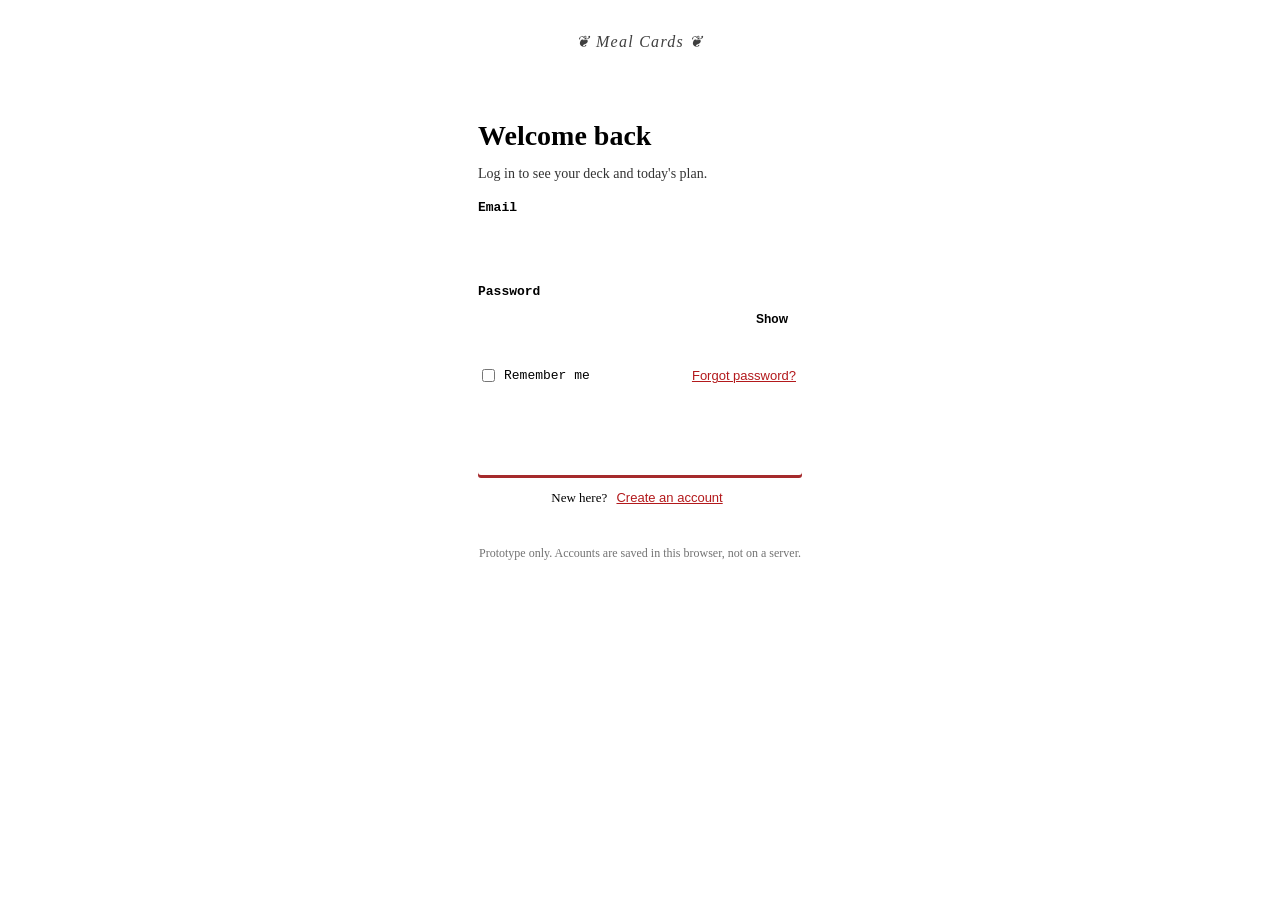
==== login.html @ 8823113c "add files and read.me desc" ====
<!DOCTYPE html>
<html lang="en">
<head>
<meta charset="utf-8">
<meta name="viewport" content="width=device-width, initial-scale=1, viewport-fit=cover">
<title>Log in — Meal Cards</title>
<link rel="stylesheet" href="base.css">
<link rel="stylesheet" href="login.css">
</head>
<body>

<main>
  <div class="brand" id="brand"></div>

  <section class="card" id="auth">
    <h1 id="title">Welcome back</h1>
    <p class="lead" id="lead">Log in to see your deck and today's plan.</p>

    <form id="f" novalidate>
      <div id="nameWrap" class="hidden">
        <label for="name">Name</label>
        <input id="name" type="text" autocomplete="name">
        <div class="err" id="e-name" aria-live="polite"></div>
      </div>

      <label for="email">Email</label>
      <input id="email" type="email" autocomplete="email" inputmode="email">
      <div class="err" id="e-email" aria-live="polite"></div>

      <label for="pw">Password</label>
      <div class="field">
        <input id="pw" type="password" autocomplete="current-password">
        <button type="button" class="eye" id="eye" aria-label="Show password">Show</button>
      </div>

      <div id="meterWrap" class="hidden">
        <div class="meter"><i id="meter"></i></div>
        <div class="hint" id="strength">Use at least 8 characters.</div>
      </div>
      <div class="err" id="e-pw" aria-live="polite"></div>

      <div id="confWrap" class="hidden">
        <label for="conf">Confirm password</label>
        <input id="conf" type="password" autocomplete="new-password">
        <div class="err" id="e-conf" aria-live="polite"></div>
      </div>

      <div class="row" id="loginRow">
        <label><input type="checkbox" id="remember"> Remember me</label>
        <button type="button" class="lnk" id="forgot">Forgot password?</button>
      </div>

      <div id="form-err" role="alert"></div>
      <button class="btn" id="go" type="submit">Log in</button>
    </form>

    <div class="swap">
      <span id="swapTxt">New here?</span>
      <button type="button" class="lnk" id="swap">Create an account</button>
    </div>
  </section>

  <section class="card welcome hidden" id="home">
    <div class="big">🍳</div>
    <h1 id="hi">You're in</h1>
    <p class="lead">Your deck and meal plan load here.</p>
    <a class="btn" href="../prototype/">Open the app</a>
    <button class="btn o" id="out" type="button">Log out</button>
  </section>

  <p class="note">Prototype only. Accounts are saved in this browser, not on a server.</p>
</main>

<script>
const APP_NAME = 'Meal Cards';
const $ = id => document.getElementById(id);
let mode = 'login';

document.title = APP_NAME;
$('brand').textContent = '❦  ' + APP_NAME + '  ❦';

const store = {
  get(k) { try { return JSON.parse(localStorage.getItem(k)); } catch (e) { return null; } },
  set(k, v) { try { localStorage.setItem(k, JSON.stringify(v)); return true; } catch (e) { return false; } },
  del(k) { try { localStorage.removeItem(k); } catch (e) {} }
};

const sha = async s => {
  const b = await crypto.subtle.digest('SHA-256', new TextEncoder().encode(s));
  return [...new Uint8Array(b)].map(x => x.toString(16).padStart(2, '0')).join('');
};

// Swap this one function for a real backend call (Firebase, Supabase, your own API).
async function authenticate(mode, { name, email, pw }) {
  const users = store.get('mc_users') || {};
  const hash = await sha(pw);

  if (mode === 'signup') {
    if (users[email]) throw new Error('An account with this email already exists. Log in instead.');
    users[email] = { name, hash };
    if (!store.set('mc_users', users)) throw new Error('Could not save your account in this browser.');
    return { name, email };
  }

  const u = users[email];
  if (!u || u.hash !== hash) throw new Error('Email or password is incorrect.');
  return { name: u.name, email };
}

function setMode(m) {
  mode = m;
  const s = m === 'signup';
  $('title').textContent = s ? 'Start your deck' : 'Welcome back';
  $('lead').textContent = s
    ? 'Create an account to save and share cards.'
    : "Log in to see your deck and today's plan.";
  $('go').textContent = s ? 'Create account' : 'Log in';
  $('swapTxt').textContent = s ? 'Already have an account?' : 'New here?';
  $('swap').textContent = s ? 'Log in' : 'Create an account';
  ['nameWrap', 'confWrap', 'meterWrap'].forEach(i => $(i).classList.toggle('hidden', !s));
  $('loginRow').classList.toggle('hidden', s);
  $('pw').autocomplete = s ? 'new-password' : 'current-password';
  clearErrors();
}

function clearErrors() {
  ['name', 'email', 'pw', 'conf'].forEach(k => {
    $('e-' + k).textContent = '';
    const el = $(k);
    if (el) el.removeAttribute('aria-invalid');
  });
  $('form-err').textContent = '';
}

function bad(k, msg) {
  $('e-' + k).textContent = msg;
  $(k).setAttribute('aria-invalid', 'true');
}

function validate() {
  clearErrors();
  let ok = true, first = null;
  const v = {
    name: $('name').value.trim(),
    email: $('email').value.trim().toLowerCase(),
    pw: $('pw').value,
    conf: $('conf').value
  };
  const fail = (k, m) => { bad(k, m); ok = false; first = first || k; };

  if (mode === 'signup' && !v.name) fail('name', 'Enter your name.');
  if (!v.email) fail('email', 'Enter your email.');
  else if (!/^[^\s@]+@[^\s@]+\.[^\s@]{2,}$/.test(v.email)) fail('email', 'Enter an email like name@example.com.');
  if (!v.pw) fail('pw', 'Enter your password.');
  else if (mode === 'signup' && v.pw.length < 8) fail('pw', 'Use at least 8 characters.');
  if (mode === 'signup' && v.pw && v.conf !== v.pw) fail('conf', 'Passwords do not match.');

  if (first) $(first).focus();
  return ok ? v : null;
}

$('f').addEventListener('submit', async e => {
  e.preventDefault();
  const v = validate();
  if (!v) return;

  const btn = $('go');
  const label = btn.textContent;
  btn.disabled = true;
  btn.textContent = 'One moment...';

  try {
    const user = await authenticate(mode, v);
    store.set('mc_session', { ...user, remember: $('remember').checked });
    showHome(user);
  } catch (err) {
    $('form-err').textContent = err.message;
  } finally {
    btn.disabled = false;
    btn.textContent = label;
  }
});

$('swap').onclick = () => setMode(mode === 'login' ? 'signup' : 'login');

$('eye').onclick = () => {
  const show = $('pw').type === 'password';
  $('pw').type = show ? 'text' : 'password';
  $('eye').textContent = show ? 'Hide' : 'Show';
  $('eye').setAttribute('aria-label', show ? 'Hide password' : 'Show password');
};

$('forgot').onclick = () => {
  const em = $('email').value.trim();
  $('form-err').textContent = em
    ? `Password reset needs a server. In the real app, a link would be sent to ${em}.`
    : 'Enter your email first, then select Forgot password.';
};

$('pw').addEventListener('input', () => {
  if (mode !== 'signup') return;
  const p = $('pw').value;
  let s = 0;
  if (p.length >= 8) s++;
  if (p.length >= 12) s++;
  if (/[A-Z]/.test(p) && /[a-z]/.test(p)) s++;
  if (/\d/.test(p) && /[^A-Za-z0-9]/.test(p)) s++;
  $('meter').style.width = (p ? Math.max(1, s) * 25 : 0) + '%';
  $('strength').textContent = !p
    ? 'Use at least 8 characters.'
    : ['', 'Weak', 'Okay', 'Good', 'Strong'][Math.max(1, s)];
});

function showHome(u) {
  $('auth').classList.add('hidden');
  $('home').classList.remove('hidden');
  $('hi').textContent = `Hi, ${u.name.split(' ')[0]}`;
  $('out').focus();
}

$('out').onclick = () => {
  store.del('mc_session');
  $('f').reset();
  setMode('login');
  $('home').classList.add('hidden');
  $('auth').classList.remove('hidden');
  $('email').focus();
};

const s = store.get('mc_session');
if (s && s.remember) showHome(s);
</script>

</body>
</html>
---- login.css ----
/* ==========================================================================
   Meal Cards — login / sign up
   Depends on: base.css
   ========================================================================== */

html, body { min-height: 100%; }

body {
  background: var(--navy);
  color: var(--butter);
  display: flex;
  align-items: center;
  justify-content: center;
  padding: 24px 16px;
}

main {
  width: 100%;
  max-width: 380px;
}

.brand {
  font-family: Georgia, serif;
  font-style: italic;
  font-size: 16px;
  letter-spacing: .08em;
  opacity: .75;
  margin-bottom: 16px;
  text-align: center;
}

/* ---- Card ----------------------------------------------------------- */

.card {
  background: var(--paper) var(--grain);
  color: var(--ink);
  border-top: 6px solid var(--red);
  border-radius: 3px;
  padding: 30px 28px 24px;
  box-shadow:
    inset 0 0 0 6px var(--paper),
    inset 0 0 0 7px rgba(66, 38, 27, .45),
    inset 0 0 36px rgba(140, 90, 30, .3),
    0 18px 40px rgba(0, 0, 0, .45);
}

h1 {
  font-family: Georgia, serif;
  font-size: 28px;
  line-height: 1.15;
  margin-bottom: 4px;
}
.lead {
  font-size: 14px;
  margin-bottom: 18px;
  opacity: .8;
}

/* ---- Form ----------------------------------------------------------- */

label {
  display: block;
  font-family: 'Courier New', Courier, monospace;
  font-size: 13px;
  font-weight: 700;
  margin: 12px 0 2px;
}

.field { position: relative; }

input[type=email],
input[type=password],
input[type=text] {
  width: 100%;
  padding: 9px 4px;
  border: 0;
  border-bottom: 1.5px solid var(--chest);
  border-radius: 0;
  background: transparent;
  color: var(--ink);
  font-family: 'Courier New', Courier, monospace;
  font-size: 16px;
}
.field input { padding-right: 58px; }

input:focus-visible,
button:focus-visible,
a:focus-visible {
  outline: 3px solid var(--red);
  outline-offset: 2px;
}
input[aria-invalid=true] { border-color: var(--red); }

.eye {
  position: absolute;
  right: 6px;
  top: 50%;
  transform: translateY(-50%);
  background: none;
  border: 0;
  color: var(--chest);
  font-size: 12px;
  font-weight: 600;
  padding: 6px 8px;
  cursor: pointer;
}

.err {
  color: #b3191c;
  font-size: 12px;
  min-height: 16px;
  margin-top: 3px;
}

.row {
  display: flex;
  justify-content: space-between;
  align-items: center;
  margin-top: 10px;
  font-size: 13px;
}
.row label {
  display: flex;
  gap: 6px;
  align-items: center;
  margin: 0;
  font-weight: 500;
}

a, .lnk {
  color: #b3191c;
  cursor: pointer;
  text-decoration: underline;
  background: none;
  border: 0;
  font-size: 13px;
}

.btn {
  width: 100%;
  margin-top: 16px;
  padding: 13px;
  border: 0;
  border-radius: 3px;
  background: var(--red);
  color: #fff;
  font-family: Georgia, serif;
  font-size: 17px;
  font-weight: 700;
  letter-spacing: .04em;
  cursor: pointer;
  box-shadow: 0 3px 0 #a52a2c;
}
.btn:disabled { opacity: .6; cursor: wait; }
.btn.o {
  background: transparent;
  border: 1px solid var(--chest);
  color: var(--butter);
  box-shadow: none;
  margin-top: 8px;
  display: block;
  text-align: center;
  text-decoration: none;
}

.swap {
  text-align: center;
  margin-top: 14px;
  font-size: 13px;
}

.meter {
  height: 5px;
  background: rgba(66, 38, 27, .2);
  border-radius: 3px;
  margin-top: 6px;
  overflow: hidden;
}
.meter i {
  display: block;
  height: 100%;
  width: 0;
  background: var(--red);
  transition: width .25s;
}
.hint {
  font-size: 11px;
  opacity: .75;
  margin-top: 3px;
}

#form-err {
  color: #b3191c;
  font-size: 13px;
  font-weight: 600;
  margin-top: 10px;
  min-height: 18px;
}

/* ---- States --------------------------------------------------------- */

.hidden { display: none; }

.welcome { text-align: center; }
.welcome .big { font-size: 48px; margin: 6px 0; }

.note {
  font-size: 12px;
  opacity: .55;
  text-align: center;
  margin-top: 16px;
}
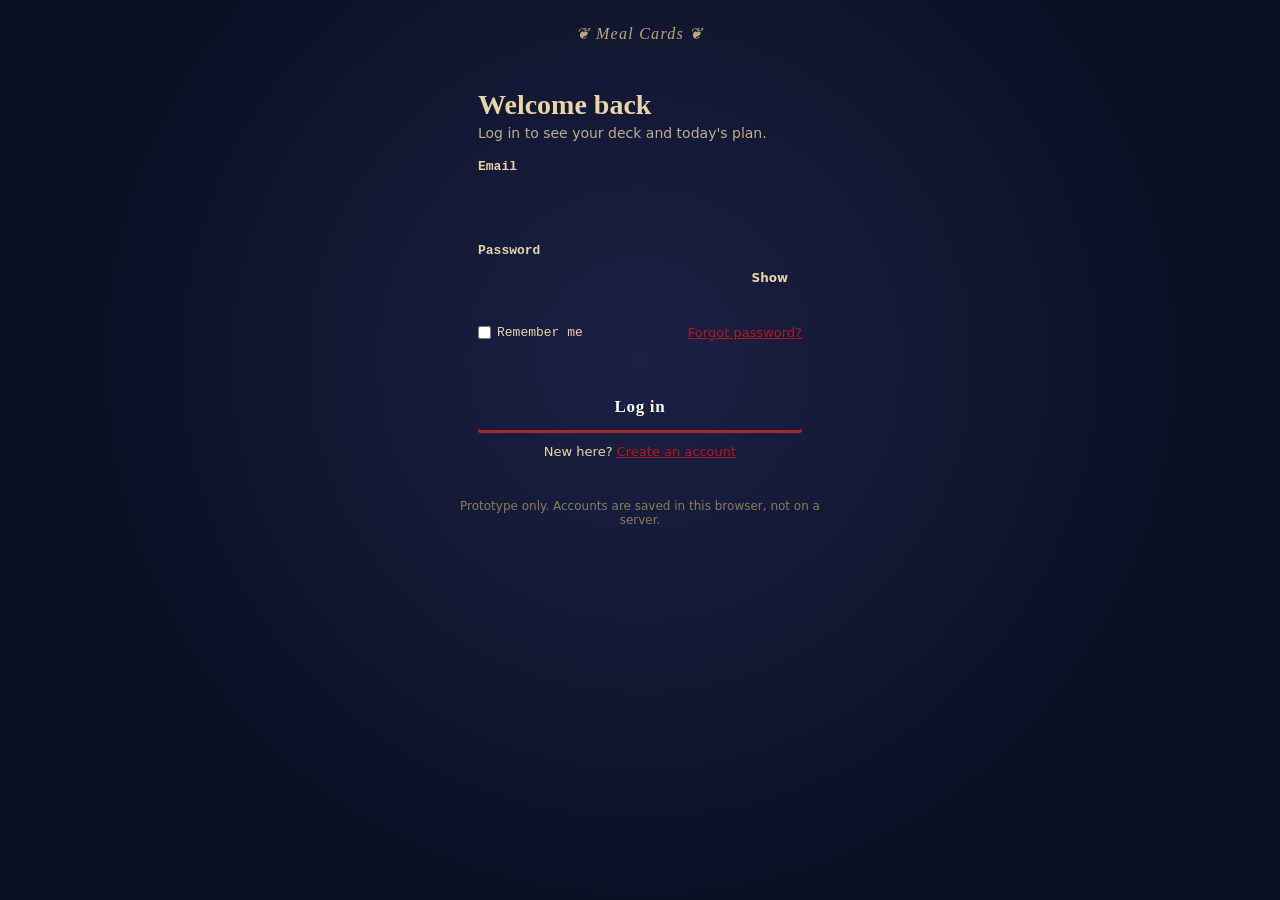
==== commit dfc659f2: "add js files" ====
--- a/login.html
+++ b/login.html
@@ -71,165 +71,7 @@
   <p class="note">Prototype only. Accounts are saved in this browser, not on a server.</p>
 </main>
 
-<script>
-const APP_NAME = 'Meal Cards';
-const $ = id => document.getElementById(id);
-let mode = 'login';
-
-document.title = APP_NAME;
-$('brand').textContent = '❦  ' + APP_NAME + '  ❦';
-
-const store = {
-  get(k) { try { return JSON.parse(localStorage.getItem(k)); } catch (e) { return null; } },
-  set(k, v) { try { localStorage.setItem(k, JSON.stringify(v)); return true; } catch (e) { return false; } },
-  del(k) { try { localStorage.removeItem(k); } catch (e) {} }
-};
-
-const sha = async s => {
-  const b = await crypto.subtle.digest('SHA-256', new TextEncoder().encode(s));
-  return [...new Uint8Array(b)].map(x => x.toString(16).padStart(2, '0')).join('');
-};
-
-// Swap this one function for a real backend call (Firebase, Supabase, your own API).
-async function authenticate(mode, { name, email, pw }) {
-  const users = store.get('mc_users') || {};
-  const hash = await sha(pw);
-
-  if (mode === 'signup') {
-    if (users[email]) throw new Error('An account with this email already exists. Log in instead.');
-    users[email] = { name, hash };
-    if (!store.set('mc_users', users)) throw new Error('Could not save your account in this browser.');
-    return { name, email };
-  }
-
-  const u = users[email];
-  if (!u || u.hash !== hash) throw new Error('Email or password is incorrect.');
-  return { name: u.name, email };
-}
-
-function setMode(m) {
-  mode = m;
-  const s = m === 'signup';
-  $('title').textContent = s ? 'Start your deck' : 'Welcome back';
-  $('lead').textContent = s
-    ? 'Create an account to save and share cards.'
-    : "Log in to see your deck and today's plan.";
-  $('go').textContent = s ? 'Create account' : 'Log in';
-  $('swapTxt').textContent = s ? 'Already have an account?' : 'New here?';
-  $('swap').textContent = s ? 'Log in' : 'Create an account';
-  ['nameWrap', 'confWrap', 'meterWrap'].forEach(i => $(i).classList.toggle('hidden', !s));
-  $('loginRow').classList.toggle('hidden', s);
-  $('pw').autocomplete = s ? 'new-password' : 'current-password';
-  clearErrors();
-}
-
-function clearErrors() {
-  ['name', 'email', 'pw', 'conf'].forEach(k => {
-    $('e-' + k).textContent = '';
-    const el = $(k);
-    if (el) el.removeAttribute('aria-invalid');
-  });
-  $('form-err').textContent = '';
-}
-
-function bad(k, msg) {
-  $('e-' + k).textContent = msg;
-  $(k).setAttribute('aria-invalid', 'true');
-}
-
-function validate() {
-  clearErrors();
-  let ok = true, first = null;
-  const v = {
-    name: $('name').value.trim(),
-    email: $('email').value.trim().toLowerCase(),
-    pw: $('pw').value,
-    conf: $('conf').value
-  };
-  const fail = (k, m) => { bad(k, m); ok = false; first = first || k; };
-
-  if (mode === 'signup' && !v.name) fail('name', 'Enter your name.');
-  if (!v.email) fail('email', 'Enter your email.');
-  else if (!/^[^\s@]+@[^\s@]+\.[^\s@]{2,}$/.test(v.email)) fail('email', 'Enter an email like name@example.com.');
-  if (!v.pw) fail('pw', 'Enter your password.');
-  else if (mode === 'signup' && v.pw.length < 8) fail('pw', 'Use at least 8 characters.');
-  if (mode === 'signup' && v.pw && v.conf !== v.pw) fail('conf', 'Passwords do not match.');
-
-  if (first) $(first).focus();
-  return ok ? v : null;
-}
-
-$('f').addEventListener('submit', async e => {
-  e.preventDefault();
-  const v = validate();
-  if (!v) return;
-
-  const btn = $('go');
-  const label = btn.textContent;
-  btn.disabled = true;
-  btn.textContent = 'One moment...';
-
-  try {
-    const user = await authenticate(mode, v);
-    store.set('mc_session', { ...user, remember: $('remember').checked });
-    showHome(user);
-  } catch (err) {
-    $('form-err').textContent = err.message;
-  } finally {
-    btn.disabled = false;
-    btn.textContent = label;
-  }
-});
-
-$('swap').onclick = () => setMode(mode === 'login' ? 'signup' : 'login');
-
-$('eye').onclick = () => {
-  const show = $('pw').type === 'password';
-  $('pw').type = show ? 'text' : 'password';
-  $('eye').textContent = show ? 'Hide' : 'Show';
-  $('eye').setAttribute('aria-label', show ? 'Hide password' : 'Show password');
-};
-
-$('forgot').onclick = () => {
-  const em = $('email').value.trim();
-  $('form-err').textContent = em
-    ? `Password reset needs a server. In the real app, a link would be sent to ${em}.`
-    : 'Enter your email first, then select Forgot password.';
-};
-
-$('pw').addEventListener('input', () => {
-  if (mode !== 'signup') return;
-  const p = $('pw').value;
-  let s = 0;
-  if (p.length >= 8) s++;
-  if (p.length >= 12) s++;
-  if (/[A-Z]/.test(p) && /[a-z]/.test(p)) s++;
-  if (/\d/.test(p) && /[^A-Za-z0-9]/.test(p)) s++;
-  $('meter').style.width = (p ? Math.max(1, s) * 25 : 0) + '%';
-  $('strength').textContent = !p
-    ? 'Use at least 8 characters.'
-    : ['', 'Weak', 'Okay', 'Good', 'Strong'][Math.max(1, s)];
-});
-
-function showHome(u) {
-  $('auth').classList.add('hidden');
-  $('home').classList.remove('hidden');
-  $('hi').textContent = `Hi, ${u.name.split(' ')[0]}`;
-  $('out').focus();
-}
-
-$('out').onclick = () => {
-  store.del('mc_session');
-  $('f').reset();
-  setMode('login');
-  $('home').classList.add('hidden');
-  $('auth').classList.remove('hidden');
-  $('email').focus();
-};
-
-const s = store.get('mc_session');
-if (s && s.remember) showHome(s);
-</script>
+<script src="login.js"></script>
 
 </body>
 </html>
--- a/base.css
+++ b/base.css
@@ -0,0 +1,35 @@
+/* ==========================================================================
+   Meal Cards — base
+   Design tokens and reset shared by every page.
+   ========================================================================== */
+
+
+:root {
+
+  /* Text on dark surfaces — explicit values instead of opacity dimming */
+  --cream:       #FFF3D0;  /* headings */
+  --cream-soft:  #E8D6A8;  /* body copy */
+  --cream-dim:   #B9A87E;  /* labels, secondary */
+  --cream-faint: #8A7B5E;  /* hints, inactive nav */
+
+  /* --navy:    #090E24;
+  --esp:     #281109;
+  --chest:   #42261B;
+  --butter:  #FFE6A7;
+  --red:     #F94144;
+  --paper:   #F0DFB0;
+  --ink:     #3a2418; */
+  
+  --grain: url("data:image/svg+xml,%3Csvg xmlns='http://www.w3.org/2000/svg' width='120' height='120'%3E%3Cfilter id='n'%3E%3CfeTurbulence type='fractalNoise' baseFrequency='.9' numOctaves='2'/%3E%3CfeColorMatrix values='0 0 0 0 .3 0 0 0 0 .18 0 0 0 0 .08 0 0 0 .12 0'/%3E%3C/filter%3E%3Crect width='100%25' height='100%25' filter='url(%23n)'/%3E%3C/svg%3E");
+
+  box-sizing: border-box;
+  padding-top: env(safe-area-inset-top, 0px);
+  padding-bottom: env(safe-area-inset-bottom, 0px);
+}
+
+*, *::before, *::after {
+  box-sizing: border-box;
+  margin: 0;
+  padding: 0;
+  font-family: system-ui, -apple-system, sans-serif;
+}
--- a/login.css
+++ b/login.css
@@ -6,8 +6,8 @@
 html, body { min-height: 100%; }
 
 body {
-  background: var(--navy);
-  color: var(--butter);
+  background: radial-gradient(circle at 50% 40%, #1B2145 0%, #0A0E22 70%);
+  color: var(--cream-soft);
   display: flex;
   align-items: center;
   justify-content: center;
@@ -24,7 +24,7 @@
   font-style: italic;
   font-size: 16px;
   letter-spacing: .08em;
-  opacity: .75;
+  color: var(--cream-dim);
   margin-bottom: 16px;
   text-align: center;
 }
@@ -206,7 +206,7 @@
 
 .note {
   font-size: 12px;
-  opacity: .55;
+  color: var(--cream-faint);
   text-align: center;
   margin-top: 16px;
 }
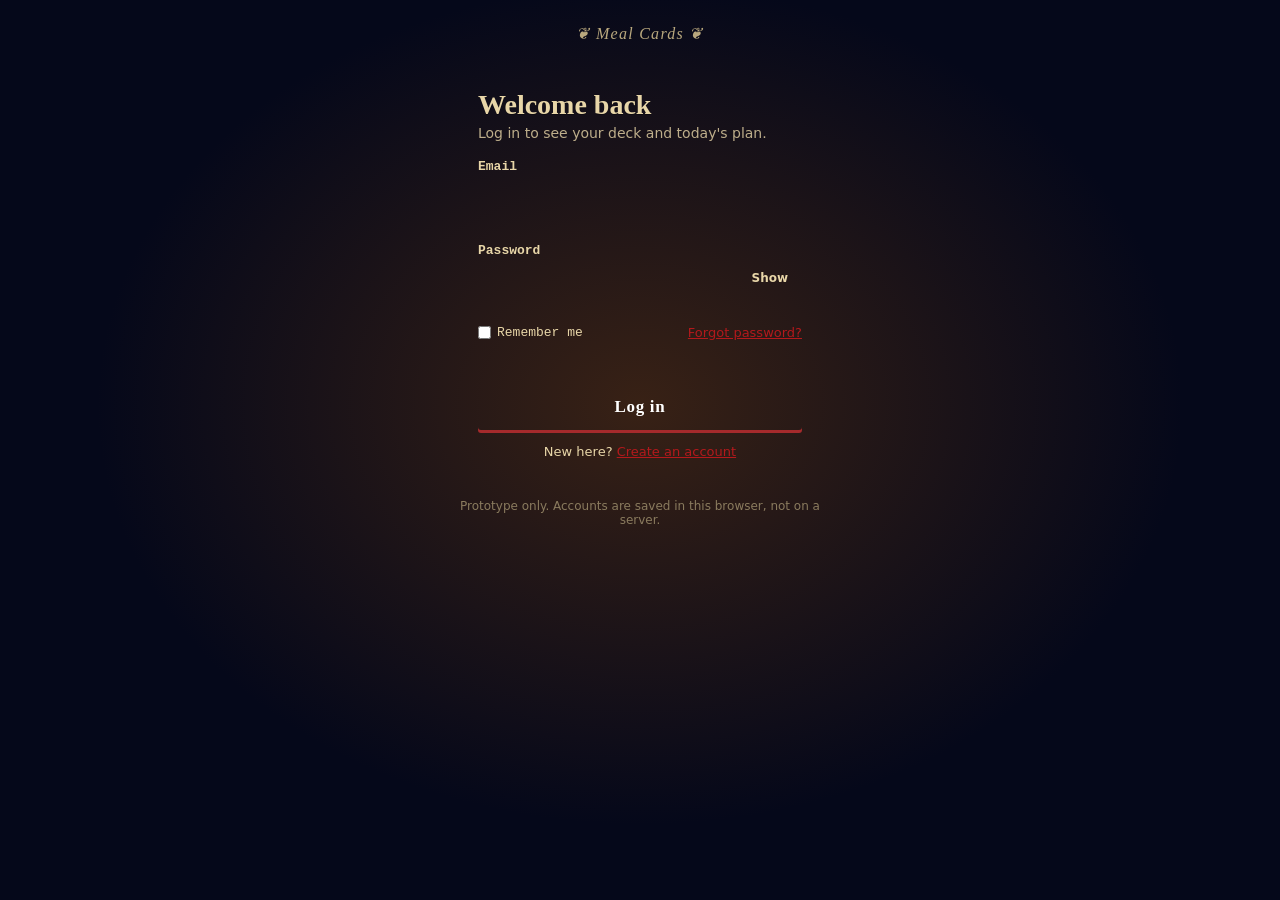
==== commit 4ec85bb8: "add vintage styling" ====
--- a/login.html
+++ b/login.html
@@ -6,6 +6,7 @@
 <title>Log in — Meal Cards</title>
 <link rel="stylesheet" href="base.css">
 <link rel="stylesheet" href="login.css">
+<link rel="stylesheet" href="vintage.css">
 </head>
 <body>
 
--- a/vintage.css
+++ b/vintage.css
@@ -0,0 +1,90 @@
+/* ==========================================================================
+   Meal Cards — vintage layer
+   Link this LAST, after base.css and app.css / login.css.
+   Adds back the paper grain, warm lamp glow, and card weight.
+   ========================================================================== */
+
+/* ---- Stronger paper grain ------------------------------------------- */
+
+:root {
+  --grain: url("data:image/svg+xml,%3Csvg xmlns='http://www.w3.org/2000/svg' width='140' height='140'%3E%3Cfilter id='n'%3E%3CfeTurbulence type='fractalNoise' baseFrequency='.85' numOctaves='3'/%3E%3CfeColorMatrix values='0 0 0 0 .38 0 0 0 0 .24 0 0 0 0 .14 0 0 0 .22 0'/%3E%3C/filter%3E%3Crect width='100%25' height='100%25' filter='url(%23n)'/%3E%3C/svg%3E");
+}
+
+/* ---- A warm lamp glow on the table ---------------------------------- */
+
+body {
+  background:
+    radial-gradient(ellipse at 50% 45%, rgba(90, 50, 18, .6) 0%, transparent 60%),
+    #05081a;
+}
+
+/* ---- App cards: more weight, more lift ------------------------------ */
+
+.phone .card {
+  box-shadow:
+    inset 0 0 0 3px var(--paper),
+    inset 0 0 0 4px rgba(66, 38, 27, .42),
+    inset 0 0 32px rgba(140, 90, 30, .42),
+    0 3px 0 rgba(0, 0, 0, .35),
+    0 8px 22px rgba(0, 0, 0, .4);
+  transition: box-shadow .2s, transform .2s;
+}
+
+.phone .card:hover {
+  box-shadow:
+    inset 0 0 0 3px var(--paper),
+    inset 0 0 0 4px rgba(66, 38, 27, .42),
+    inset 0 0 32px rgba(140, 90, 30, .42),
+    0 3px 0 rgba(0, 0, 0, .35),
+    0 10px 26px rgba(0, 0, 0, .5);
+  transform: translateY(-1px);
+}
+
+/* ---- Flip card faces: thicker paper edge ---------------------------- */
+
+.face {
+  box-shadow:
+    inset 0 0 0 5px var(--paper),
+    inset 0 0 0 6px rgba(66, 38, 27, .45),
+    inset 0 0 36px rgba(140, 90, 30, .4),
+    0 10px 26px rgba(0, 0, 0, .55);
+}
+
+/* ---- Stamps: ink bleeds slightly ------------------------------------ */
+
+.stamp {
+  text-shadow: .4px .4px 0 rgba(247, 235, 203, .7);
+  letter-spacing: .02em;
+  box-shadow: inset 0 0 8px rgba(249, 65, 68, .14);
+}
+
+/* ---- Login card: keep the thick border, add depth ------------------- */
+
+main .card {
+  box-shadow:
+    inset 0 0 0 6px var(--paper),
+    inset 0 0 0 7px rgba(66, 38, 27, .45),
+    inset 0 0 40px rgba(140, 90, 30, .38),
+    0 3px 0 rgba(0, 0, 0, .35),
+    0 20px 44px rgba(0, 0, 0, .55);
+}
+
+/* ---- Headings get a hair of letterpress ----------------------------- */
+
+h1 {
+  text-shadow: 0 1px 0 rgba(0, 0, 0, .35);
+}
+
+/* ---- Slot rows feel stamped into the surface ------------------------ */
+
+.slot {
+  box-shadow:
+    inset 0 1px 0 rgba(255, 230, 167, .05),
+    inset 0 -1px 0 rgba(0, 0, 0, .25);
+}
+
+/* ---- Nav bar gets a top-stitch look -------------------------------- */
+
+.nav {
+  box-shadow: 0 -1px 0 rgba(255, 230, 167, .04);
+}
